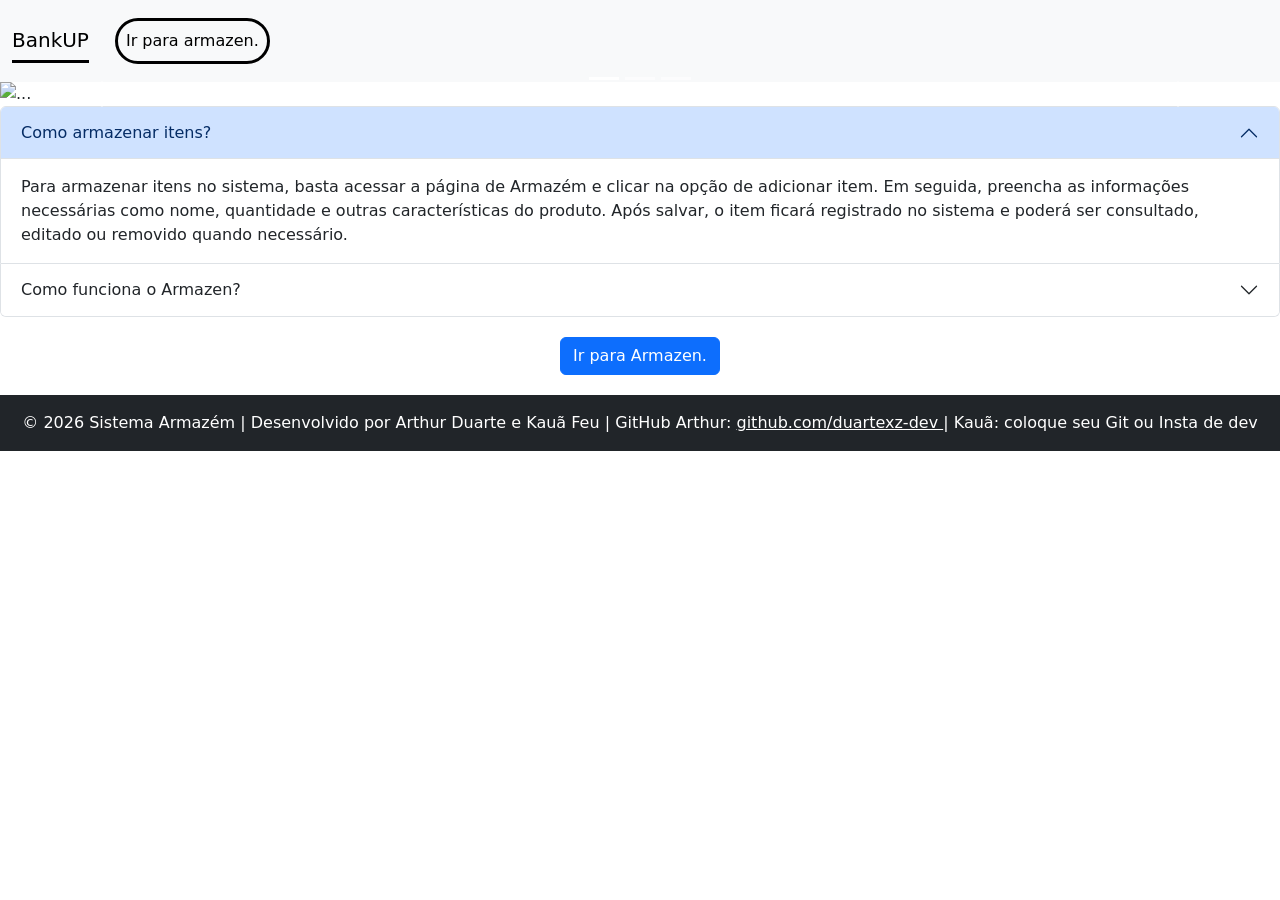
==== index.html @ 1eb26d1a "Ajustes2" ====
<!DOCTYPE html>
<html lang="pt-br">

<head>
    <meta charset="UTF-8">
    <meta name="viewport" content="width=device-width, initial-scale=1.0">
    <link rel="stylesheet" href="Home.css">
    <link href="https://cdn.jsdelivr.net/npm/bootstrap@5.3.8/dist/css/bootstrap.min.css" rel="stylesheet"
        intgrity="sha384-sRIl4kxILFvY47J16cr9ZwB07vP4J8+LH7qKQnuqkuIAvNWLzeN8tE5YBujZqJLB" crossorigin="anonymous">
    <title>BankUP</title>
</head>

<body>

    <nav class="navbar navbar-expand-lg bg-body-tertiary">
        <div class="container-fluid">
            <a style="border-bottom: solid;" class="navbar-brand" href="#">BankUP</a>
            <button class="navbar-toggler" type="button" data-bs-toggle="collapse"
                data-bs-target="#navbarSupportedContent" aria-controls="navbarSupportedContent" aria-expanded="false"
                aria-label="Toggle navigation">
                <span class="navbar-toggler-icon"></span>
            </button>
            <div class="collapse navbar-collapse" id="navbarSupportedContent">
                <ul class="navbar-nav me-auto mb-2 mb-lg-0">
                    <li class="nav-item">
                        <a style="border: solid; border-radius: 50px; margin: 10px; text-align: center;"
                            class="nav-link active" aria-current="page" href="../module_armazen/armazen.html">Ir para
                            armazen.</a>
                    </li>

            </div>
        </div>
    </nav>

    <div id="carouselExampleIndicators" class="carousel slide">
        <div class="carousel-indicators">
            <button type="button" data-bs-target="#carouselExampleIndicators" data-bs-slide-to="0" class="active"
                aria-current="true" aria-label="Slide 1"></button>
            <button type="button" data-bs-target="#carouselExampleIndicators" data-bs-slide-to="1"
                aria-label="Slide 2"></button>
            <button type="button" data-bs-target="#carouselExampleIndicators" data-bs-slide-to="2"
                aria-label="Slide 3"></button>
        </div>
        <div class="carousel-inner">
            <div class="carousel-item active">
                <img src="https://horadecodar.com.br/wp-content/uploads/2023/06/banco-de-dados.png"
                    class="d-block w-100" alt="...">
            </div>
            <div class="carousel-item">
                <img src="https://tse2.mm.bing.net/th/id/OIP.1_rRwDT1KgJXKkxlfG6D7AHaHa?w=2000&h=2000&rs=1&pid=ImgDetMain&o=7&rm=3"
                    class="d-block w-100" alt="...">
            </div>
            <div class="carousel-item">
                <img src="https://media.istockphoto.com/id/1321470266/es/vector/red-de-computaci%C3%B3n-en-la-nube.jpg?s=170667a&w=0&k=20&c=DATcis0MQFmw2fCHNwqqhf_f7Xbwx4jWZlRoIsNTa6k="
                    class="d-block w-100" alt="...">
            </div>
        </div>
        <button class="carousel-control-prev" type="button" data-bs-target="#carouselExampleIndicators"
            data-bs-slide="prev">
            <span class="carousel-control-prev-icon" aria-hidden="true"></span>
            <span class="visually-hidden">Previous</span>
        </button>
        <button class="carousel-control-next" type="button" data-bs-target="#carouselExampleIndicators"
            data-bs-slide="next">
            <span class="carousel-control-next-icon" aria-hidden="true"></span>
            <span class="visually-hidden">Next</span>
        </button>
    </div>


    <div class="accordion" id="accordionPanelsStayOpenExample">

        <div class="accordion-item">
            <h2 class="accordion-header">

                <button class="accordion-button" type="button" data-bs-toggle="collapse"
                    data-bs-target="#panelsStayOpen-collapseOne" aria-expanded="true"
                    aria-controls="panelsStayOpen-collapseOne">

                    Como armazenar itens?

                </button>

            </h2>

            <div id="panelsStayOpen-collapseOne" class="accordion-collapse collapse show">
                <div class="accordion-body">

                    Para armazenar itens no sistema, basta acessar a página de Armazém e clicar na opção
                    de adicionar item. Em seguida, preencha as informações necessárias como nome,
                    quantidade e outras características do produto. Após salvar, o item ficará
                    registrado no sistema e poderá ser consultado, editado ou removido quando necessário.

                </div>
            </div>
        </div>


        <div class="accordion-item">
            <h2 class="accordion-header">

                <button class="accordion-button collapsed" type="button" data-bs-toggle="collapse"
                    data-bs-target="#panelsStayOpen-collapseTwo" aria-expanded="false"
                    aria-controls="panelsStayOpen-collapseTwo">

                    Como funciona o Armazen?

                </button>

            </h2>

            <div id="panelsStayOpen-collapseTwo" class="accordion-collapse collapse">
                <div class="accordion-body">

                    O armazém funciona como um sistema de controle de itens. Todos os produtos
                    cadastrados ficam armazenados em uma lista, permitindo visualizar,
                    organizar e controlar o estoque de forma simples.

                </div>
            </div>
        </div>

    </div>


    <div class="div-btn">

        <button type="button" class="btn btn-primary">
            <a class="a" href="../module_armazen/armazen.html">
                Ir para Armazen.
            </a>
        </button>

    </div>

    <footer>
        <nav class="navbar bg-dark">
            <div class="container-fluid justify-content-center">

                <span class="navbar-text text-white">
                    © 2026 Sistema Armazém | Desenvolvido por Arthur Duarte e Kauã Feu |
                    GitHub Arthur:
                    <a class="text-white" href="https://github.com/duartexz-dev" target="_blank">
                        github.com/duartexz-dev
                    </a>
                    | Kauã: coloque seu Git ou Insta de dev
                </span>

            </div>
        </nav>
    </footer>

    <script src="https://cdn.jsdelivr.net/npm/bootstrap@5.3.8/dist/js/bootstrap.bundle.min.js"
        integrity="sha384-FKyoEForCGlyvwx9Hj09JcYn3nv7wiPVlz7YYwJrWVcXK/BmnVDxM+D2scQbITxI"
        crossorigin="anonymous"></script>
</body>

</html>
---- Home.css ----
body {
  margin: 0;
  overflow-x: hidden;
}

.div-btn {
  display: flex;
  justify-content: center;
  align-items: center;
  margin: 20px;
}
.a {
  text-decoration: none;
  color: white;
}
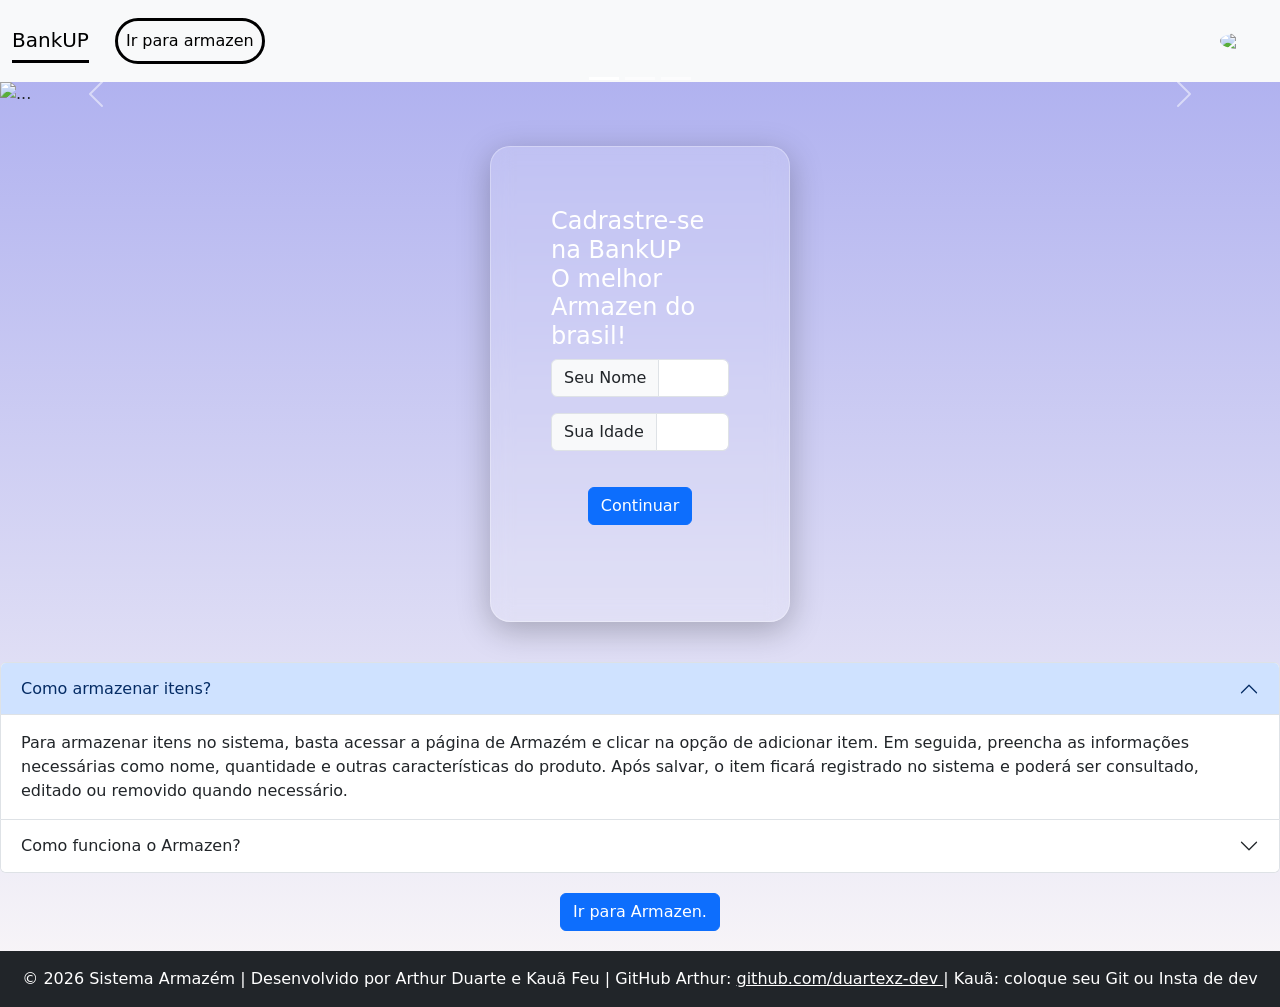
==== commit 32a6cd1a: "Sistema de login / sistema de perfil criados." ====
--- a/index.html
+++ b/index.html
@@ -14,19 +14,40 @@
 
     <nav class="navbar navbar-expand-lg bg-body-tertiary">
         <div class="container-fluid">
-            <a style="border-bottom: solid;" class="navbar-brand" href="#">BankUP</a>
+
+            <a style="border-bottom: solid;" class="navbar-brand" href="../">BankUP</a>
+
             <button class="navbar-toggler" type="button" data-bs-toggle="collapse"
-                data-bs-target="#navbarSupportedContent" aria-controls="navbarSupportedContent" aria-expanded="false"
-                aria-label="Toggle navigation">
+                data-bs-target="#navbarSupportedContent">
                 <span class="navbar-toggler-icon"></span>
             </button>
+
             <div class="collapse navbar-collapse" id="navbarSupportedContent">
+
                 <ul class="navbar-nav me-auto mb-2 mb-lg-0">
+
                     <li class="nav-item">
                         <a style="border: solid; border-radius: 50px; margin: 10px; text-align: center;"
-                            class="nav-link active" aria-current="page" href="../module_armazen/armazen.html">Ir para
-                            armazen.</a>
+                            class="nav-link active" href="../module_armazen/armazen.html">
+                            Ir para armazen
+                        </a>
                     </li>
+
+                </ul>
+
+                <!-- PERFIL -->
+                <div class="d-flex align-items-center gap-2">
+
+                    <img class="img-perfil" src="https://cdn.pixabay.com/photo/2016/09/28/02/14/user-1699635_1280.png"
+                        width="40">
+
+                    <div>
+                        <h6 id="res2"></h6>
+                        <h6 id="res3"></h6>
+                        <h6 id="res4"></h6>
+                    </div>
+
+                </div>
 
             </div>
         </div>
@@ -43,15 +64,15 @@
         </div>
         <div class="carousel-inner">
             <div class="carousel-item active">
-                <img src="https://horadecodar.com.br/wp-content/uploads/2023/06/banco-de-dados.png"
+                <img src="https://cl9.com.br/wp-content/uploads/2020/06/banco-de-dados-como-servico-o-que-e-e-quais-os-beneficios-p10drsmzu8okc1cww9o3ypie6ymj3uxj7xqj7reqq0.jpg"
                     class="d-block w-100" alt="...">
             </div>
             <div class="carousel-item">
-                <img src="https://tse2.mm.bing.net/th/id/OIP.1_rRwDT1KgJXKkxlfG6D7AHaHa?w=2000&h=2000&rs=1&pid=ImgDetMain&o=7&rm=3"
+                <img src="https://tse4.mm.bing.net/th/id/OIP.FCXMFjtWwKzKG_7fh2zhxAHaEK?w=1366&h=768&rs=1&pid=ImgDetMain&o=7&rm=3"
                     class="d-block w-100" alt="...">
             </div>
             <div class="carousel-item">
-                <img src="https://media.istockphoto.com/id/1321470266/es/vector/red-de-computaci%C3%B3n-en-la-nube.jpg?s=170667a&w=0&k=20&c=DATcis0MQFmw2fCHNwqqhf_f7Xbwx4jWZlRoIsNTa6k="
+                <img src="https://th.bing.com/th/id/R.1f9e6d7dbe75096d7b30256bdb4d4de9?rik=PcrGvlKKFo2irg&riu=http%3a%2f%2fusecim.net%2fwp-content%2fuploads%2f2019%2f12%2f001-4-1024x529.png&ehk=T%2fvRMozW3EjPrfdppGmmTovk9iBq3sPHJi3zmuS3niE%3d&risl=&pid=ImgRaw&r=0"
                     class="d-block w-100" alt="...">
             </div>
         </div>
@@ -66,9 +87,38 @@
             <span class="visually-hidden">Next</span>
         </button>
     </div>
-
-
-    <div class="accordion" id="accordionPanelsStayOpenExample">
+    <div class="div-login">
+        <div class="login">
+
+            <h4>Cadrastre-se na BankUP <br>
+                O melhor Armazen do brasil!</h4>
+
+            <div class="input-group mb-3">
+                <span class="input-group-text" id="inputGroup-sizing-default">Seu Nome</span>
+                <input type="text" class="form-control" aria-label="Sizing example input"
+                    aria-describedby="inputGroup-sizing-default" id="nome">
+            </div>
+            <div class="input-group mb-3">
+                <span class="input-group-text" id="inputGroup-sizing-default">Sua Idade</span>
+                <input type="text" class="form-control" aria-label="Sizing example input"
+                    aria-describedby="inputGroup-sizing-default" id="idade">
+            </div>
+
+            <div class="div-btn">
+                <button type="button" class="btn btn-primary" onclick="confirmar()">Continuar</button>
+            </div>
+
+            <p style=" color: black;" id="result"></p>
+
+        </div>
+
+    </div>
+
+
+
+    </div>
+
+    <div class=" accordion" id="accordionPanelsStayOpenExample">
 
         <div class="accordion-item">
             <h2 class="accordion-header">
@@ -149,6 +199,7 @@
             </div>
         </nav>
     </footer>
+    <script src="Home.js"></script>
 
     <script src="https://cdn.jsdelivr.net/npm/bootstrap@5.3.8/dist/js/bootstrap.bundle.min.js"
         integrity="sha384-FKyoEForCGlyvwx9Hj09JcYn3nv7wiPVlz7YYwJrWVcXK/BmnVDxM+D2scQbITxI"
--- a/Home.css
+++ b/Home.css
@@ -1,15 +1,50 @@
 body {
   margin: 0;
   overflow-x: hidden;
+  background: linear-gradient(to top, rgb(251, 248, 248), rgb(170, 172, 239));
 }
-
 .div-btn {
   display: flex;
   justify-content: center;
-  align-items: center;
   margin: 20px;
 }
+.div-login {
+  display: flex;
+  justify-content: center;
+  margin: 20px;
+}
+
 .a {
   text-decoration: none;
   color: white;
 }
+.login {
+  display: flex;
+  justify-content: center;
+  align-items: center;
+  flex-direction: column;
+  background-color: rgb(57, 57, 57);
+
+  width: 300px;
+  padding: 60px;
+  border-radius: 20px;
+
+  background: rgba(255, 255, 255, 0.15);
+  backdrop-filter: blur(10px);
+  -webkit-backdrop-filter: blur(10px);
+
+  border: 1px solid rgba(255, 255, 255, 0.3);
+  box-shadow: 0 8px 32px rgba(0, 0, 0, 0.25);
+  margin: 20px;
+  color: white;
+}
+.img-perfil {
+  border-radius: 50%;
+}
+
+#res2,
+#res3,
+#res4 {
+  font-size: 12px;
+  margin: 0;
+}
